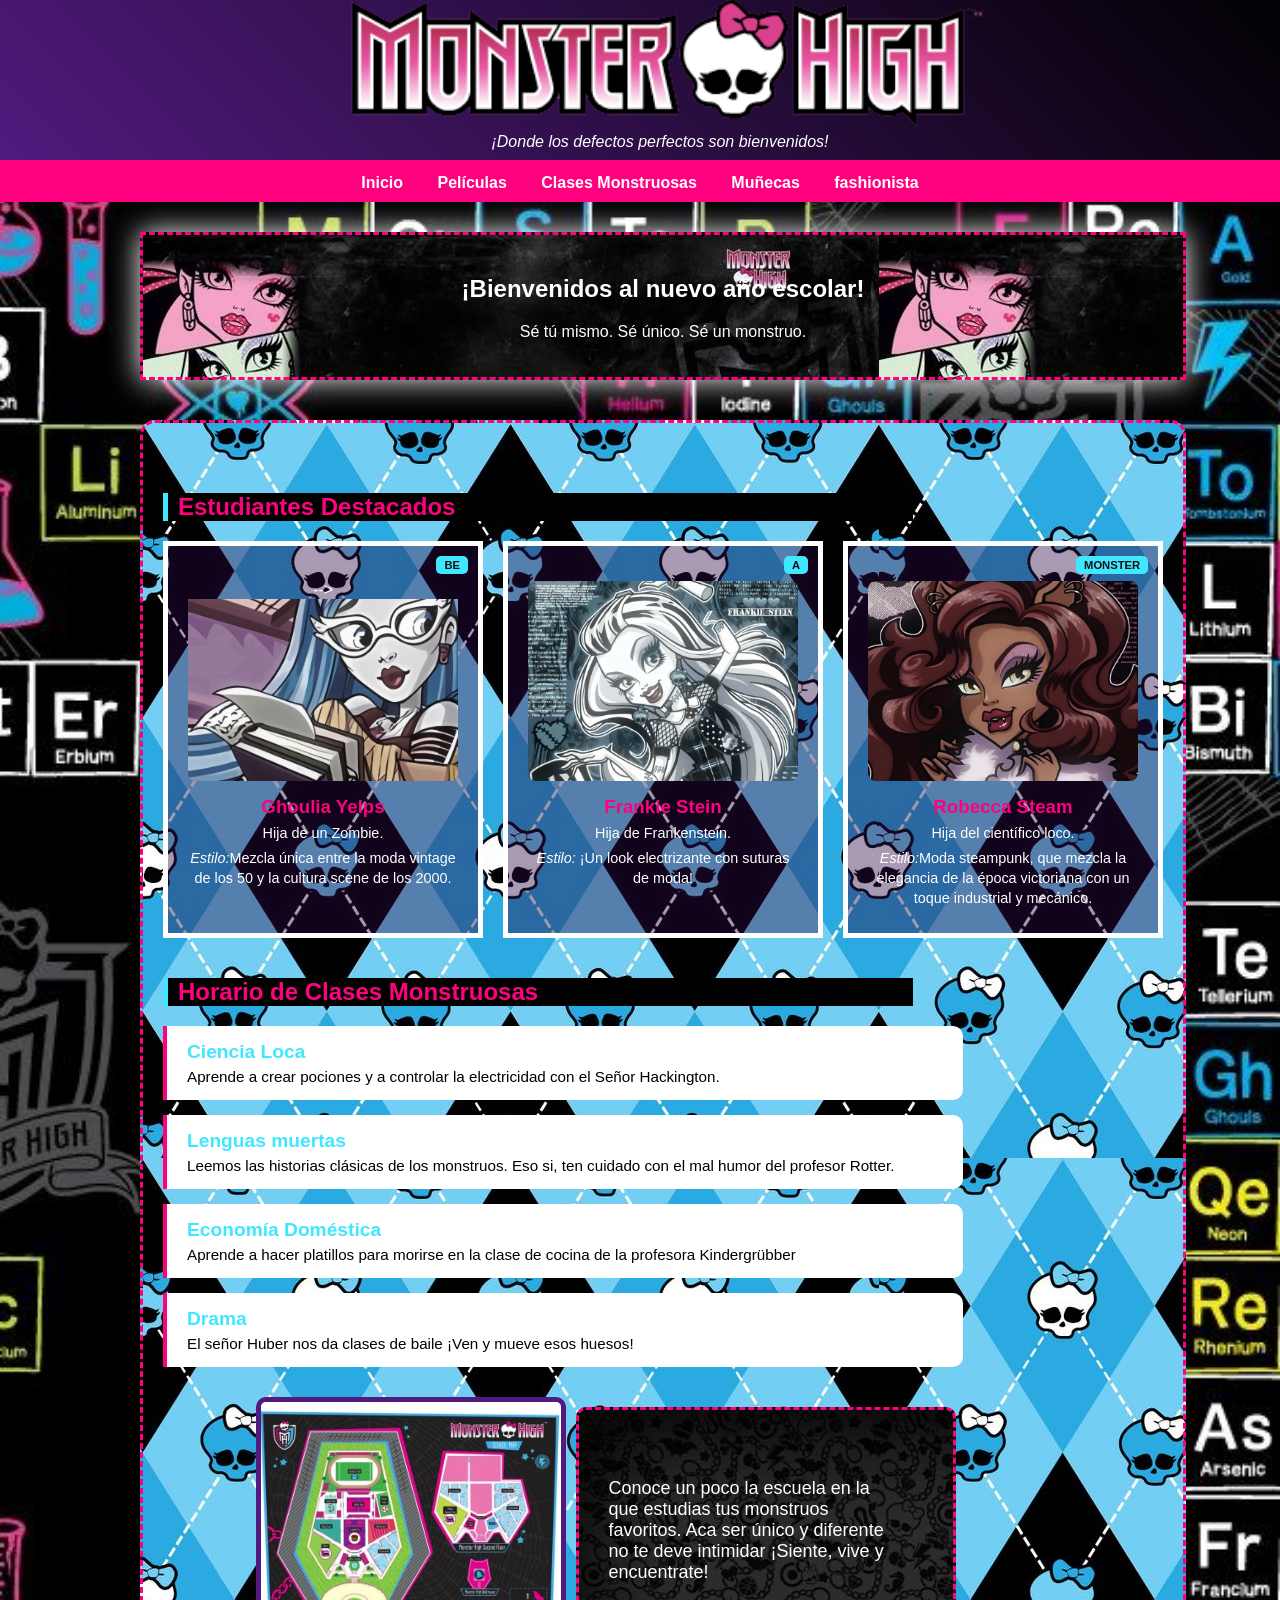
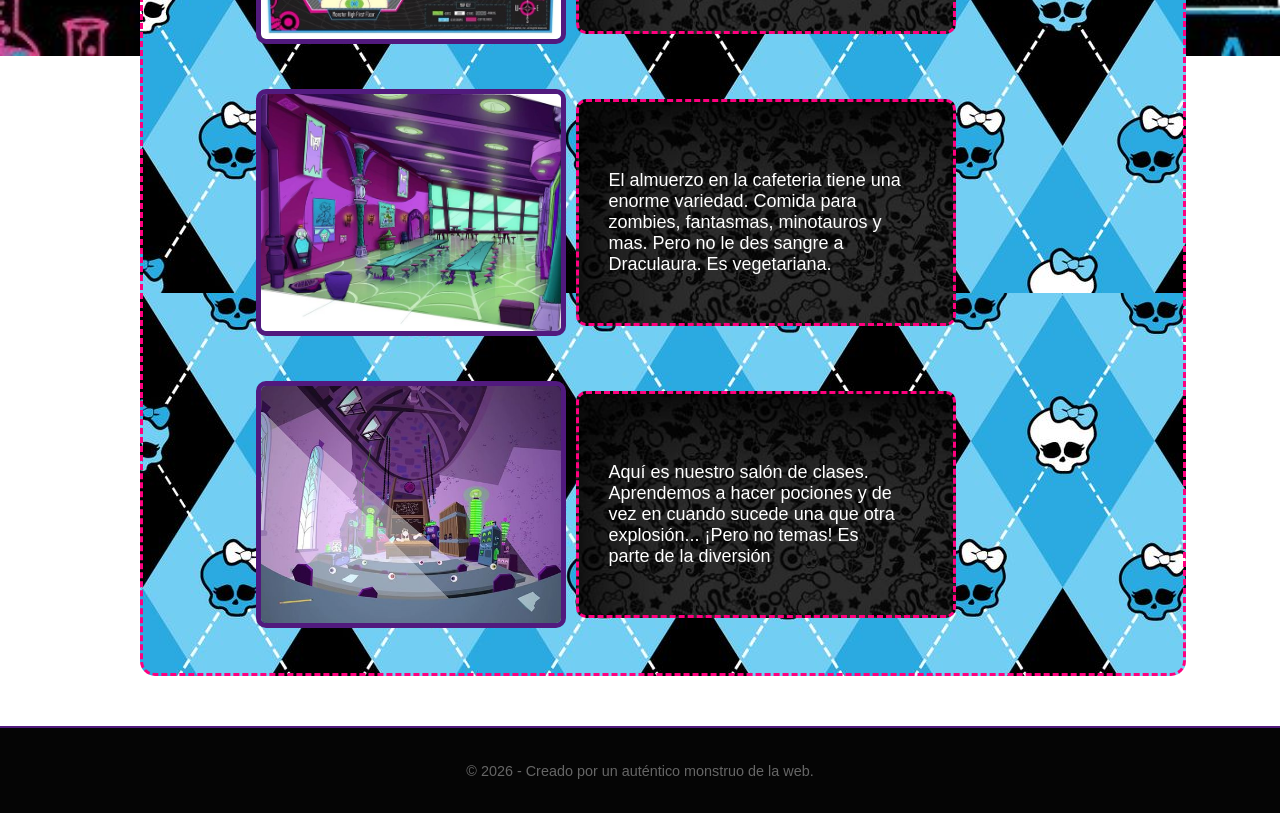
==== clases.html @ 1af96860 "cambios diseño en clases, fashion y peliculas" ====
<!DOCTYPE html>
<html lang="es">

<head>
  <meta charset="UTF-8">
  <meta name="viewport" content="width=device-width, initial-scale=1.0">
  <title>Monster High - Escuela terrorífica</title>

  <link rel="stylesheet" href="css/clases.css">
  <link rel="Icon" href="png_s/calavera.png" type="image/png">
</head>

<body>


  <header class="header-principal">
    <img src="png_s/logo-horizontal.png" alt="logo" class="imagen-logo">
    <p class="eslogan">¡Donde los defectos perfectos son bienvenidos!</p>
  </header>

  <nav class="menu-navegacion">
        <a href="index.html" class="enlace-menu">Inicio</a>
        <a href="peliculas.html" class="enlace-menu">Películas</a>
        <a href="clases.html" class="enlace-menu">Clases Monstruosas</a>
        <a href="muñecas.html" class="enlace-menu">Muñecas</a>
        <a href="fashion.html" class="enlace-menu">fashionista</a>
    </nav>

  <main class="contenedor-principal">

    <section id="inicio" class="seccion-bienvenida">
      <h2>¡Bienvenidos al nuevo año escolar!</h2>
      <p>Sé tú mismo. Sé único. Sé un monstruo.</p>
    </section>

    <div class="marco-fondo">
      <!--SECCIÓN DE PERSONAJES (CON IMÁGENES) -->
      <h2 class="titulo-seccion">Estudiantes Destacados</h2>

      <section id="estudiantes" class="rejilla-estudiantes">

        <article class="tarjeta-monstruo">
          <span class="insignia-esquina">Be</span>
          <div class="contenedor-imagen-monstruo"> -->
            <img src="Personajes_imgs/ghoulia.jpg" alt="Ghoulia" class="imagen-personaje">
          </div>
          <h3 class="nombre-monstruo">Ghoulia Yelps</h3>
          <p class="info-monstruo">Hija de un Zombie.</p>
          <p class="info-monstruo"><em>Estilo:</em>Mezcla única entre la moda vintage de los 50 y la cultura scene de los 2000.</p>
          
        </article>

        <article class="tarjeta-monstruo">
          <span class="insignia-esquina">A</span>
          <div class="contenedor-imagen-monstruo">
            <img src="Personajes_imgs/frankie.jpg" alt="Frankie Stein" class="imagen-personaje">
          </div>
          <h3 class="nombre-monstruo">Frankie Stein</h3>
          <p class="info-monstruo">Hija de Frankenstein.</p>
          <p class="info-monstruo"><em>Estilo:</em> ¡Un look electrizante con suturas de moda!</p>
        </article>

        <article class="tarjeta-monstruo">
          <span class="insignia-esquina">Monster</span>
          <div class="contenedor-imagen-monstruo">
            <img src="Personajes_imgs/clawdeen wolf.jpg" alt="Robecca" class="imagen-personaje">
          </div>
          <h3 class="nombre-monstruo">Robecca Steam</h3>
          <p class="info-monstruo">Hija del científico loco.</p>
          <p class="info-monstruo"><em>Estilo:</em>Moda steampunk, que mezcla la elegancia de la época victoriana con un toque industrial y mecánico.</p>
        </article>

      </section>

      <h2 class="titulo-seccion">Horario de Clases Monstruosas</h2>

      <section id="clases" class="lista-clases">

        <div class="tarjeta-clase">
          <h4 class="nombre-clase">Ciencia Loca</h4>
          <p class="detalle-clase">Aprende a crear pociones y a controlar la electricidad con el Señor Hackington.
          </p>
        </div>

        <div class="tarjeta-clase">
          <h4 class="nombre-clase">Lenguas muertas</h4>
          <p class="detalle-clase">Leemos las historias clásicas de los monstruos. Eso si, ten cuidado con el mal humor del profesor Rotter.
          </p>
        </div>

        <div class="tarjeta-clase">
          <h4 class="nombre-clase">Economía Doméstica</h4>
          <p class="detalle-clase">Aprende a hacer platillos para morirse en la clase de cocina de la profesora Kindergrübber</p>
        </div>

        <div class="tarjeta-clase">
          <h4 class="nombre-clase">Drama</h4>
          <p class="detalle-clase">El señor Huber nos da clases de baile ¡Ven y mueve esos huesos!</p>
        </div>

        <div class="fondos">
          <img src="Personajes_imgs/campus.jpg" alt="campus" class="imagen-lat">
          <div class="info-clases">
            <p>Conoce un poco la escuela en la que estudias tus monstruos favoritos.
              Aca ser único y diferente no te deve intimidar ¡Siente, vive y encuentrate!
            </p>
          </div>
        </div>

        <div class="fondos">
          <img src="Personajes_imgs/cafeteria.jpg" alt="campus" class="imagen-lat">
          <div class="info-clases">
            <p>El almuerzo en la cafeteria tiene una enorme variedad. Comida para zombies, fantasmas, minotauros
              y mas. Pero no le des sangre a Draculaura. Es vegetariana.
            </p>
          </div>
        </div>

        <div class="fondos">
          <img src="Personajes_imgs/salon-clases.jpg" alt="campus" class="imagen-lat">
          <div class="info-clases">
            <p>Aquí es nuestro salón de clases. Aprendemos a hacer pociones y de vez en cuando
              sucede una que otra explosión... ¡Pero no temas! Es parte de la diversión
            </p>
          </div>
        </div>

      </section>
    </div>

  </main>

  <footer class="pie-pagina">
    <p>&copy; 2026 - Creado por un auténtico monstruo de la web.</p>
  </footer>

</body>

</html>
---- css/clases.css ----
/* VARIABLES DE COLOR */
:root {
  --rosa-brillante: #ff007f;
  --morado-oscuro: #511a7e;
  --negro-fondo: #111111;
  --azul-neon: #41e6ff;
  --blanco: #ffffff;
}

/* ESTILOS GENERALES */
body {
  margin: 0;
  font-family: 'Franklin Gothic Medium', 'Arial Narrow', Arial, sans-serif;
  background-image: url(../Fondos/tabla.jpg);
  background-size: cover;
  background-attachment: fixed;
  background-repeat: no-repeat;
  color: var(--blanco);
}

/* ENCABEZADO (HEADER) */
.header-principal {
  position: fixed;
  top: 0;
  left: 0;
  width: 100%;
  height: 150px;
  background: linear-gradient(45deg, var(--morado-oscuro), #000000);
  border-bottom: 4px solid var(--rosa-brillante);
  text-align: center;
  padding: 5px 20px;
  position: relative;
  z-index: 100;
  overflow: hidden;
}

.imagen-logo {
  max-width: 700px;
  width: 85%;
  height: auto;
  margin-top: -100px;
  margin-bottom: 0px;
  display: inline-block;
}

.eslogan {
  margin: -30px 0 0 0;
  font-style: italic;
}

/* MENÚ DE NAVEGACIÓN */
.menu-navegacion {
  background-color: var(--rosa-brillante);
  text-align: center;
  padding: 10px;
}

.enlace-menu {
  color: var(--blanco);
  text-decoration: none;
  margin: 0 15px;
  font-weight: bold;
  transition: color 0.3s;
}

.enlace-menu:hover {
  color: var(--azul-neon);
}

/* CONTENEDOR PRINCIPAL */
.contenedor-principal {
  max-width: 1000px;
  margin: 30px auto;
  padding: 0 20px;
}

/* SECCIÓN DE BIENVENIDA */
.seccion-bienvenida {
  border: 3px dashed var(--rosa-brillante);
  background-image: url(../Fondos/fondo-peliculas.jpg);
  width: 100%;
  padding: 20px;
  margin-bottom: 40px;
  background-color: rgba(42, 8, 69, 0.4);
  filter: drop-shadow(0 0 15px var(--blanco));
  text-align: center;
  animation: flotar 3s ease-in-out infinite;
  ;
}

.marco-fondo {
  border: 3px dashed var(--rosa-brillante);
  padding: 30px 20px;
  background-image: url(../Fondos/azul.jpg);
  width: 100%;
  border-radius: 15px;
  margin-top: 20px;
  margin-bottom: 40px;
}

.titulo-seccion {
  background-color: #000;
  border-left: 5px solid var(--azul-neon);
  padding-left: 10px;
  margin-top: 40px;
  margin-bottom: 20px;
  margin-right: 250px;
  color: var(--rosa-brillante);
}

/* REJILLA DE ESTUDIANTES (GRID) */
.rejilla-estudiantes {
  display: grid;
  grid-template-columns: repeat(auto-fit, minmax(250px, 1fr));
  gap: 20px;
}

/* TARJETA DE CADA MONSTRUO */
.tarjeta-monstruo {
  background-color: rgba(42, 8, 69, 0.4);
  border: 5px solid var(--blanco);
  padding: 20px;
  text-align: center;
  position: relative;
  /* Contiene la insignia absoluta */
  overflow: hidden;
  transition: transform 0.3s, border-color 0.3s;
}

.tarjeta-monstruo:hover {
  transform: translateY(-5px);
  border-color: var(--azul-neon);
}

.rejilla-estudiantes:hover> :not(:hover) {
  filter: blur(5px);
  opacity: 0.8;
}

/* Estilos nuevos para controlar el tamaño de las imágenes */
.contenedor-imagen-monstruo {
  width: 100%;
  height: 200px;
  overflow: hidden;
  border-radius: 8px;
  margin-top: 15px;
}

.imagen-personaje {
  width: 100%;
  height: 100%;
  object-fit: cover;
  /* Evita que la foto se deforme o estire */
}

.nombre-monstruo {
  color: var(--rosa-brillante);
  margin-top: 15px;
  margin-bottom: 5px;
}

.info-monstruo {
  font-size: 0.9rem;
  line-height: 1.4;
  margin: 5px 0;
}

/* INSIGNIA EN LA ESQUINA */
.insignia-esquina {
  position: absolute;
  top: 10px;
  right: 10px;
  background-color: var(--azul-neon);
  color: var(--negro-fondo);
  font-size: 0.7rem;
  font-weight: bold;
  padding: 3px 8px;
  border-radius: 5px;
  text-transform: uppercase;
  z-index: 10;
  /* Se asegura de quedar por encima de la foto */
}

/* SECCIÓN DE CLASES (Diseño de lista moderna) */
.lista-clases {
  display: flex;
  flex-direction: column;
  gap: 15px;
}

.tarjeta-clase {
  background-color: #fff;
  border-left: 4px solid var(--rosa-brillante);
  padding: 15px 20px;
  margin-right: 200px;
  border-radius: 0 10px 10px 0;
}

.nombre-clase {
  margin: 0 0 5px 0;
  color: var(--azul-neon);
  font-size: 1.2rem;
}

.detalle-clase {
  margin: 0;
  font-size: 0.95rem;
  color: #000;
}

/* PIE DE PÁGINA */
.pie-pagina {
  text-align: center;
  padding: 20px;
  background-color: #050505;
  border-top: 2px solid var(--morado-oscuro);
  font-size: 0.9rem;
  color: #666666;
  margin-top: 50px;
}

.fondos {
    display: flex;
    grid-template-columns: 100px auto 1fr;
    padding: 15px 0;
    margin: auto;
    width: 80%;
    padding-right: 15px;
}

.imagen-lat{
    width: 300px;
    height: auto;
    object-fit: cover;
    flex-shrink: 0;
    border: 5px solid var(--morado-oscuro);
    border-radius: 10px;
}

.imagen-lat:hover{
   transform: translateY(-5px);
   filter: drop-shadow(0 0 15px var(--rosa-brillante));
}

.info-clases{
    text-align:left;
    flex: 1;
    padding: 50px 50px 30px 30px;
    background-image: url(../Fondos/Monster\ High\ Wallpaper.jpg);
    background-size: 200%;
    border: 3px dashed var(--rosa-brillante);
    border-radius: 10px;
    margin: 10px;
    margin-right: 100px;
    font-size: large;
}
    

@keyframes flotar {
  0% {
    transform: translateY(0px);
  }

  50% {
    transform: translateY(-10px);
  }

  100% {
    transform: translateY(0px);
  }
}
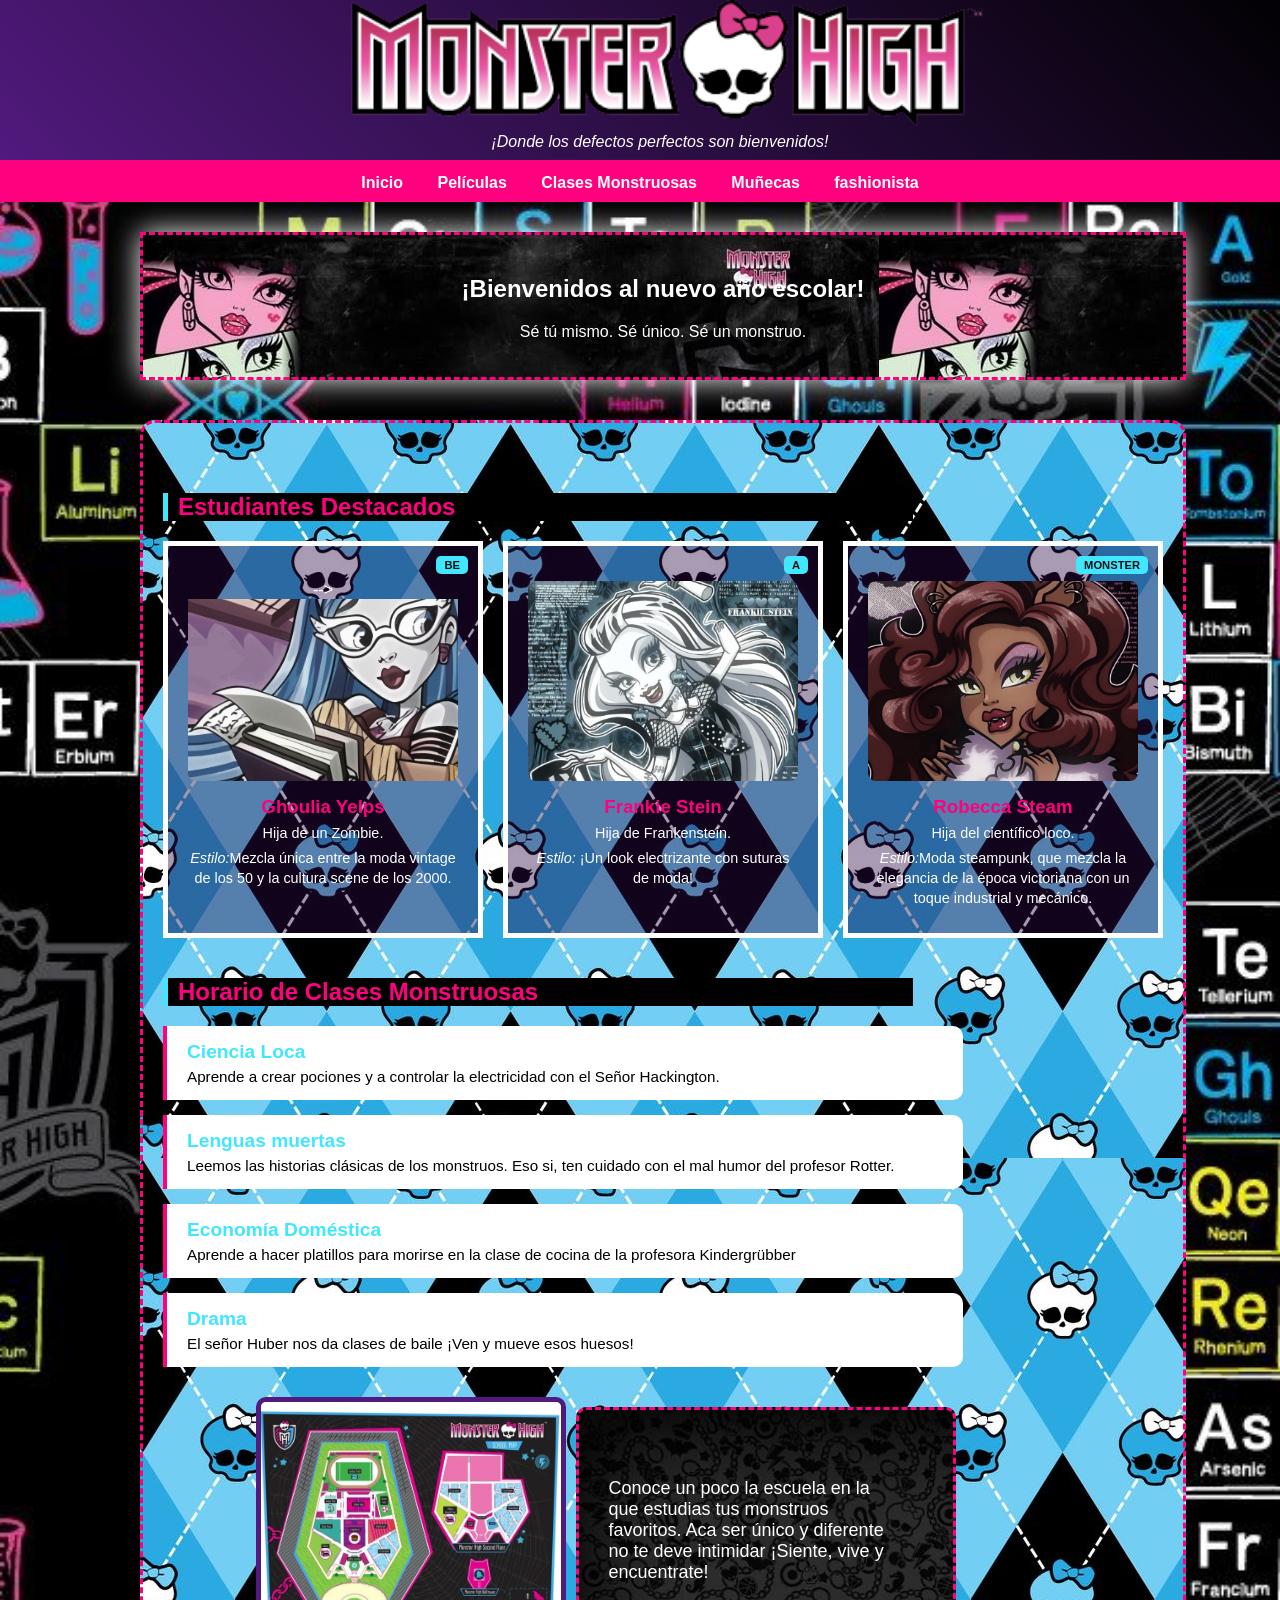
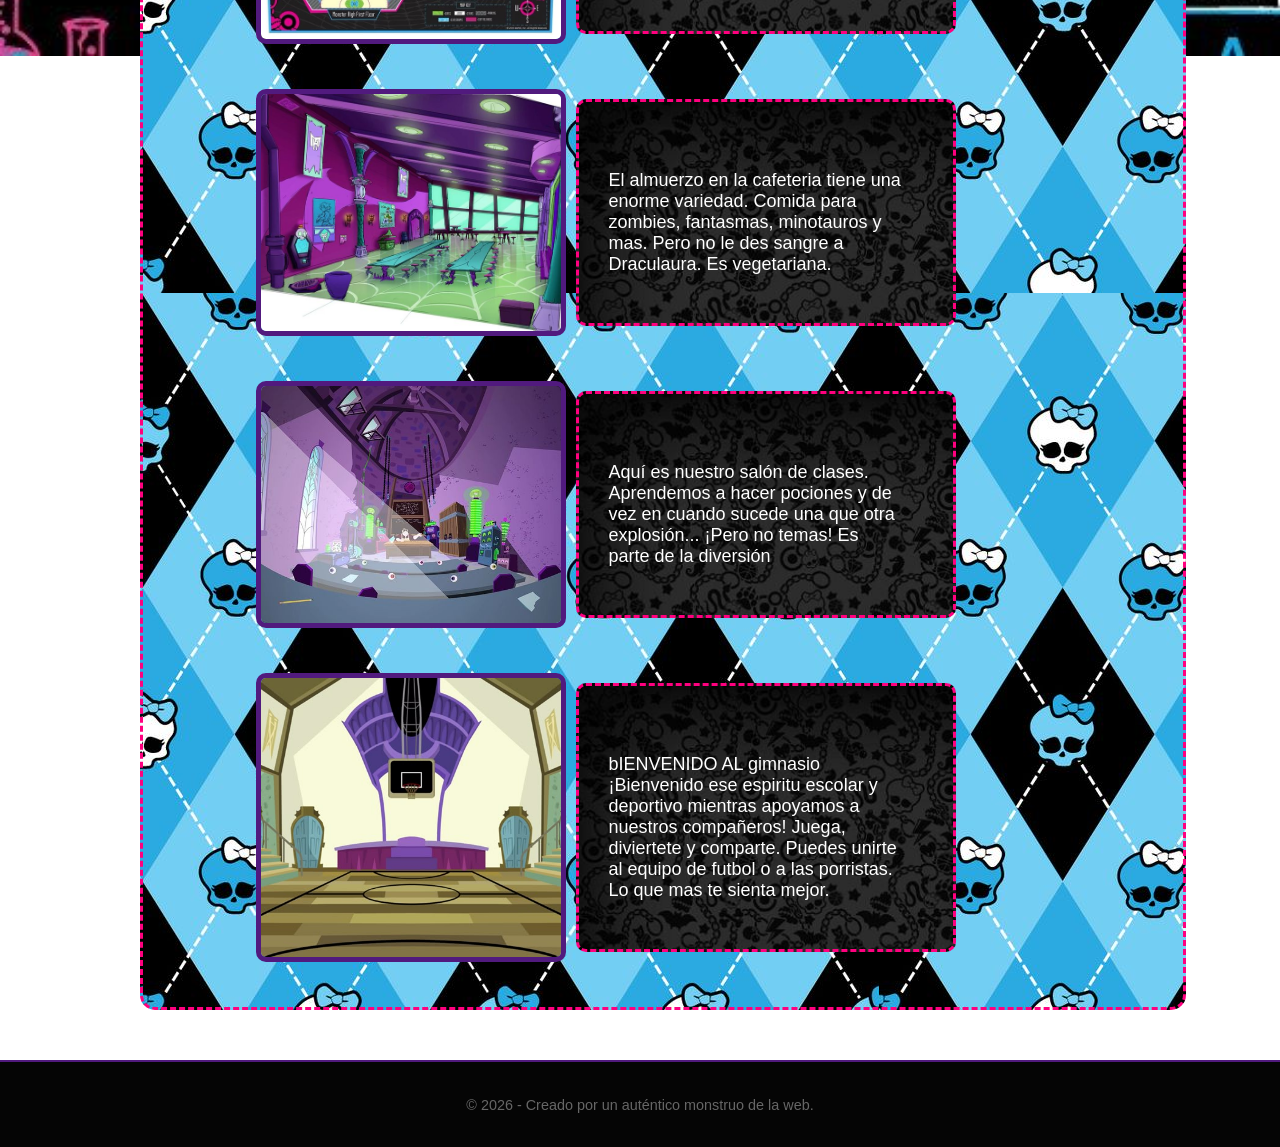
==== commit 78681a28: "nueva carpeta e insertar video" ====
--- a/clases.html
+++ b/clases.html
@@ -125,6 +125,16 @@
           </div>
         </div>
 
+        <div class="fondos">
+          <img src="Personajes_imgs/gimnasio.jpg" alt="campus" class="imagen-lat">
+          <div class="info-clases">
+            <p>bIENVENIDO AL gimnasio ¡Bienvenido ese espiritu escolar y deportivo mientras apoyamos a nuestros
+              compañeros! Juega, diviertete y comparte. Puedes unirte al equipo de futbol o a las porristas.
+              Lo que mas te sienta mejor.
+            </p>
+          </div>
+        </div>
+
       </section>
     </div>
 
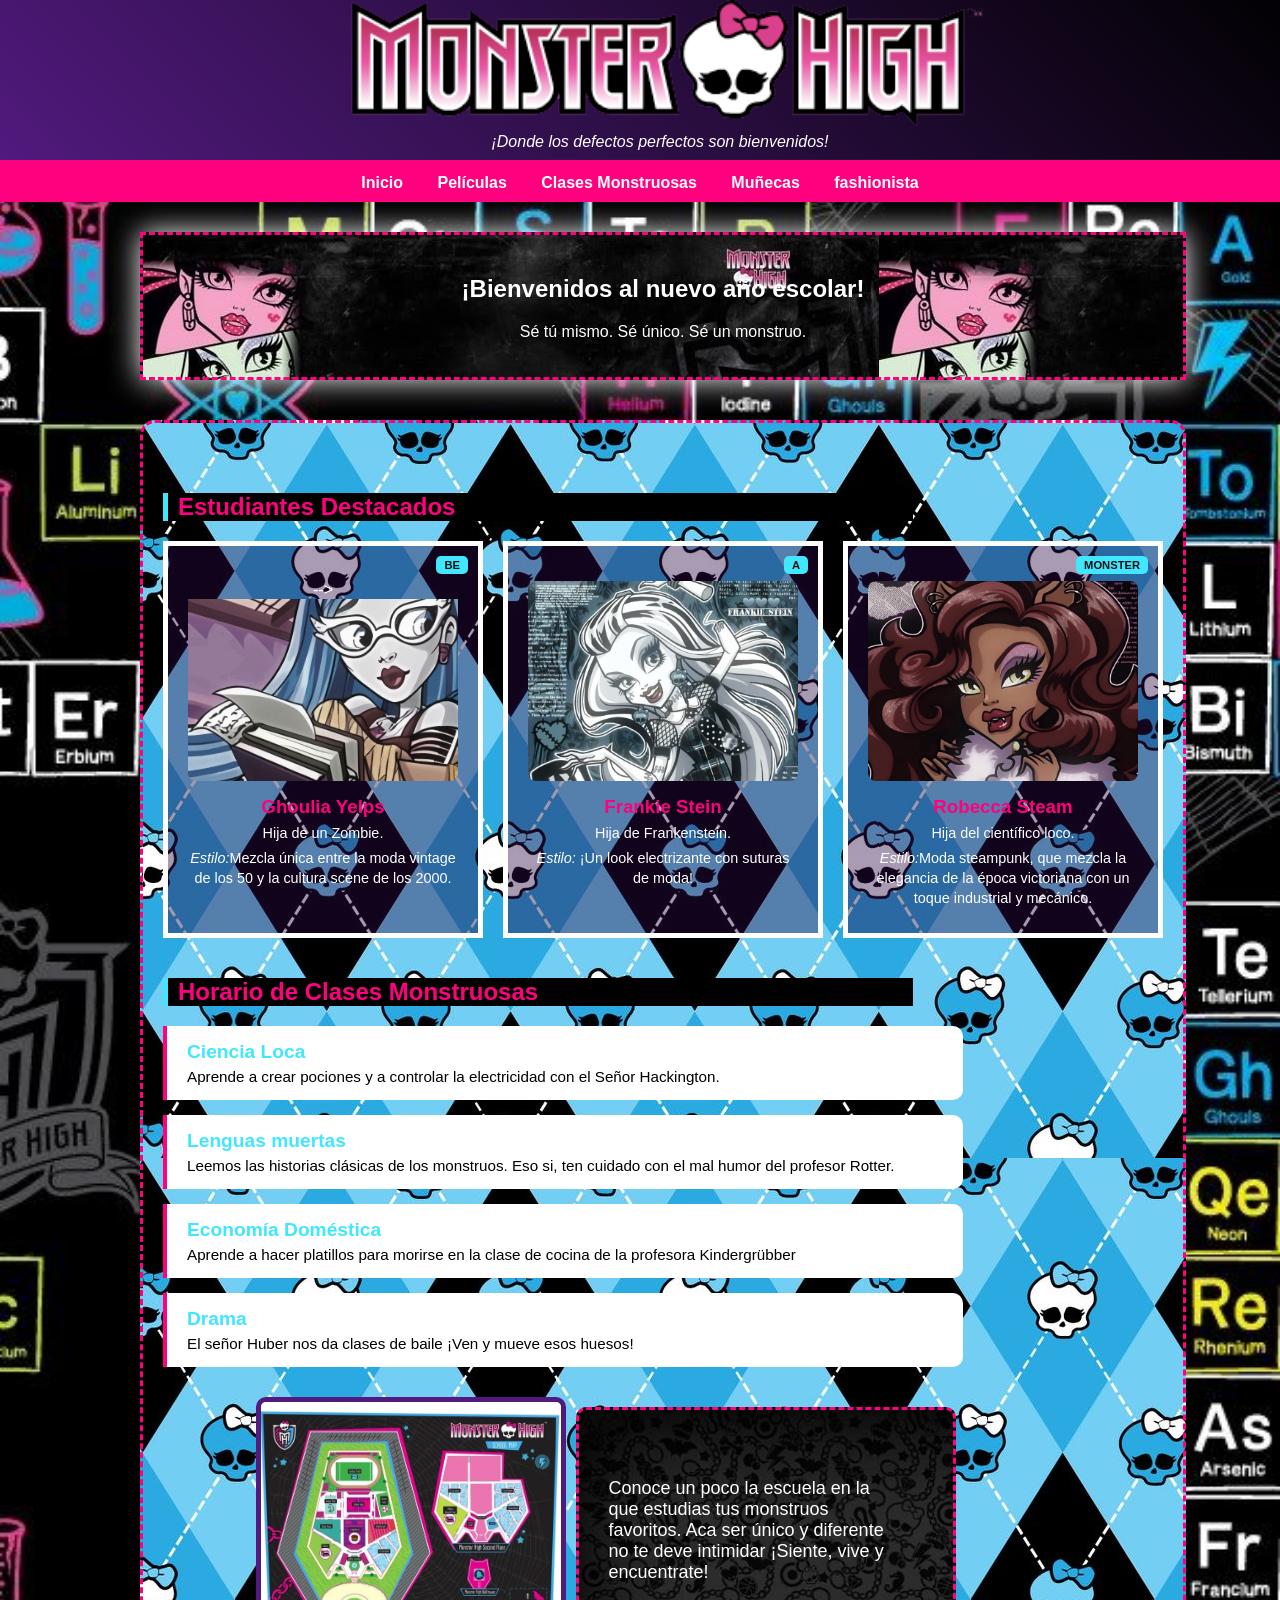
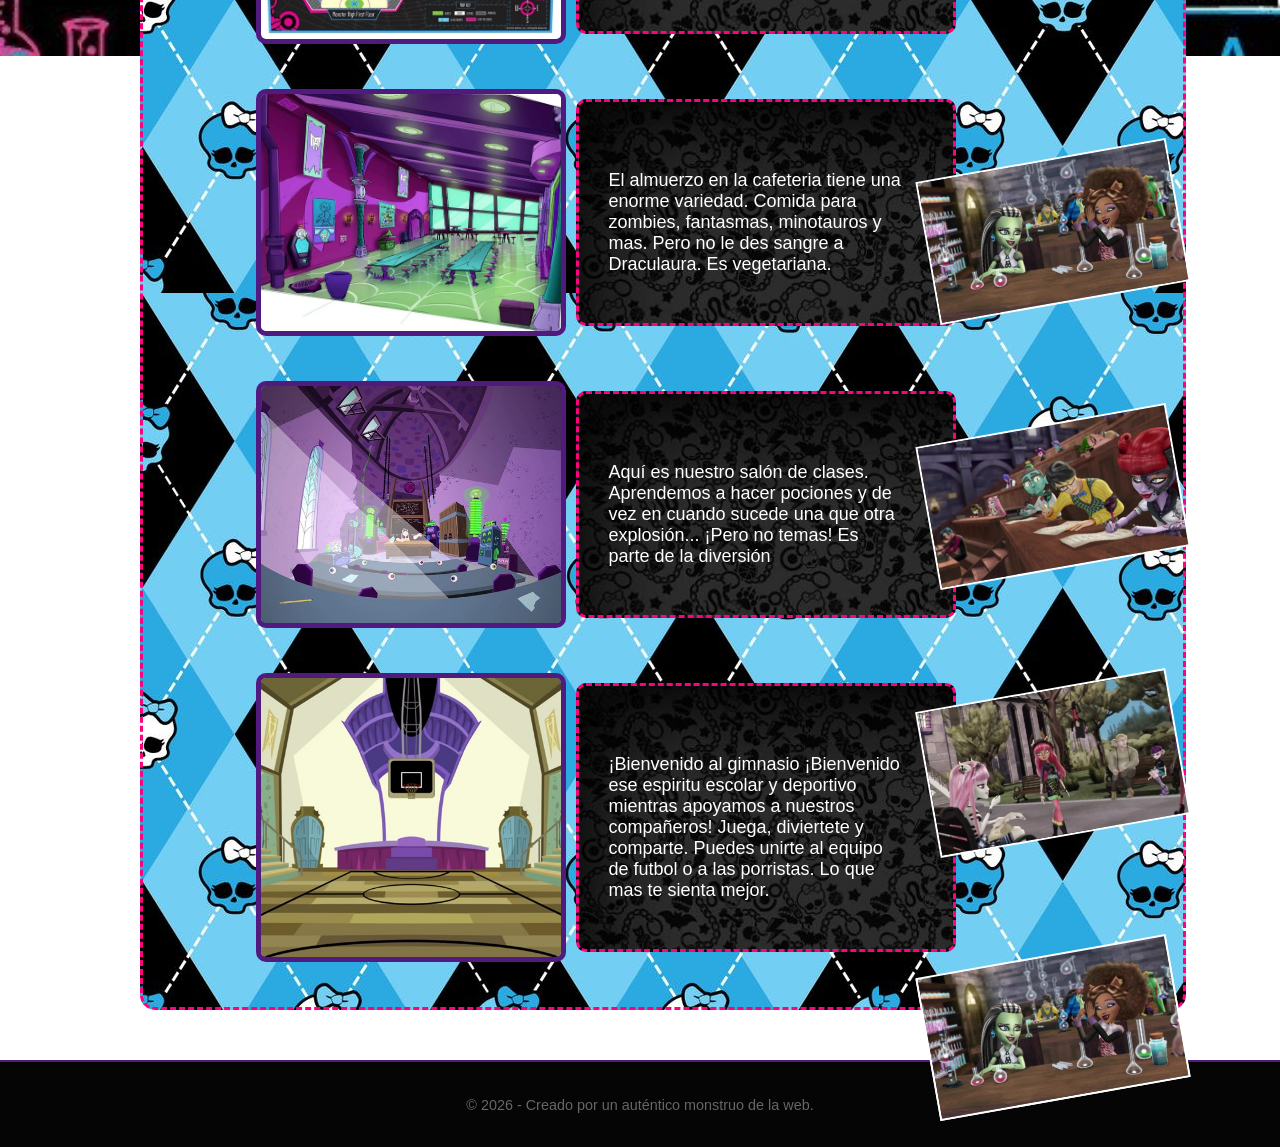
==== commit 11e21c0b: "nueva carpeta e insertar video" ====
--- a/clases.html
+++ b/clases.html
@@ -19,12 +19,12 @@
   </header>
 
   <nav class="menu-navegacion">
-        <a href="index.html" class="enlace-menu">Inicio</a>
-        <a href="peliculas.html" class="enlace-menu">Películas</a>
-        <a href="clases.html" class="enlace-menu">Clases Monstruosas</a>
-        <a href="muñecas.html" class="enlace-menu">Muñecas</a>
-        <a href="fashion.html" class="enlace-menu">fashionista</a>
-    </nav>
+    <a href="index.html" class="enlace-menu">Inicio</a>
+    <a href="peliculas.html" class="enlace-menu">Películas</a>
+    <a href="clases.html" class="enlace-menu">Clases Monstruosas</a>
+    <a href="muñecas.html" class="enlace-menu">Muñecas</a>
+    <a href="fashion.html" class="enlace-menu">fashionista</a>
+  </nav>
 
   <main class="contenedor-principal">
 
@@ -46,8 +46,9 @@
           </div>
           <h3 class="nombre-monstruo">Ghoulia Yelps</h3>
           <p class="info-monstruo">Hija de un Zombie.</p>
-          <p class="info-monstruo"><em>Estilo:</em>Mezcla única entre la moda vintage de los 50 y la cultura scene de los 2000.</p>
-          
+          <p class="info-monstruo"><em>Estilo:</em>Mezcla única entre la moda vintage de los 50 y la cultura scene de
+            los 2000.</p>
+
         </article>
 
         <article class="tarjeta-monstruo">
@@ -67,7 +68,8 @@
           </div>
           <h3 class="nombre-monstruo">Robecca Steam</h3>
           <p class="info-monstruo">Hija del científico loco.</p>
-          <p class="info-monstruo"><em>Estilo:</em>Moda steampunk, que mezcla la elegancia de la época victoriana con un toque industrial y mecánico.</p>
+          <p class="info-monstruo"><em>Estilo:</em>Moda steampunk, que mezcla la elegancia de la época victoriana con un
+            toque industrial y mecánico.</p>
         </article>
 
       </section>
@@ -84,13 +86,15 @@
 
         <div class="tarjeta-clase">
           <h4 class="nombre-clase">Lenguas muertas</h4>
-          <p class="detalle-clase">Leemos las historias clásicas de los monstruos. Eso si, ten cuidado con el mal humor del profesor Rotter.
+          <p class="detalle-clase">Leemos las historias clásicas de los monstruos. Eso si, ten cuidado con el mal humor
+            del profesor Rotter.
           </p>
         </div>
 
         <div class="tarjeta-clase">
           <h4 class="nombre-clase">Economía Doméstica</h4>
-          <p class="detalle-clase">Aprende a hacer platillos para morirse en la clase de cocina de la profesora Kindergrübber</p>
+          <p class="detalle-clase">Aprende a hacer platillos para morirse en la clase de cocina de la profesora
+            Kindergrübber</p>
         </div>
 
         <div class="tarjeta-clase">
@@ -128,12 +132,23 @@
         <div class="fondos">
           <img src="Personajes_imgs/gimnasio.jpg" alt="campus" class="imagen-lat">
           <div class="info-clases">
-            <p>bIENVENIDO AL gimnasio ¡Bienvenido ese espiritu escolar y deportivo mientras apoyamos a nuestros
+            <p>¡Bienvenido al gimnasio ¡Bienvenido ese espiritu escolar y deportivo mientras apoyamos a nuestros
               compañeros! Juega, diviertete y comparte. Puedes unirte al equipo de futbol o a las porristas.
               Lo que mas te sienta mejor.
             </p>
           </div>
         </div>
+
+        <div class="decoraciones-revistas">
+          <img src="Personajes_imgs/ex1.jpg" alt="revista1" class="img-lat">
+          <img src="Personajes_imgs/ex2.jpg" alt="revista2" class="img-lat">
+          <img src="Personajes_imgs/ex3.jpg" alt="revista3" class="img-lat">
+          <img src="Personajes_imgs/ex4.jpg" alt="revista4" class="img-lat">
+        </div>
+
+        <div class="decoraciones-revistas">
+          <img src="Personajes_imgs/ex1.jpg" alt="revista1" class="img-lat">
+        </div
 
       </section>
     </div>
--- a/css/clases.css
+++ b/css/clases.css
@@ -254,6 +254,24 @@
     margin-right: 100px;
     font-size: large;
 }
+
+.decoraciones-revistas {
+    position: absolute;
+    right: 100px;
+    bottom: -1800px;
+    display: flex;
+    flex-direction: column;
+    gap: 120px;
+    z-index: 10;
+}
+
+.img-lat {
+    width: 250px;
+    height: auto;
+    border: 2px solid var(--blanco);
+    rotate: -10deg;
+    animation: flotar 3s ease-in-out infinite;
+}
     
 
 @keyframes flotar {
